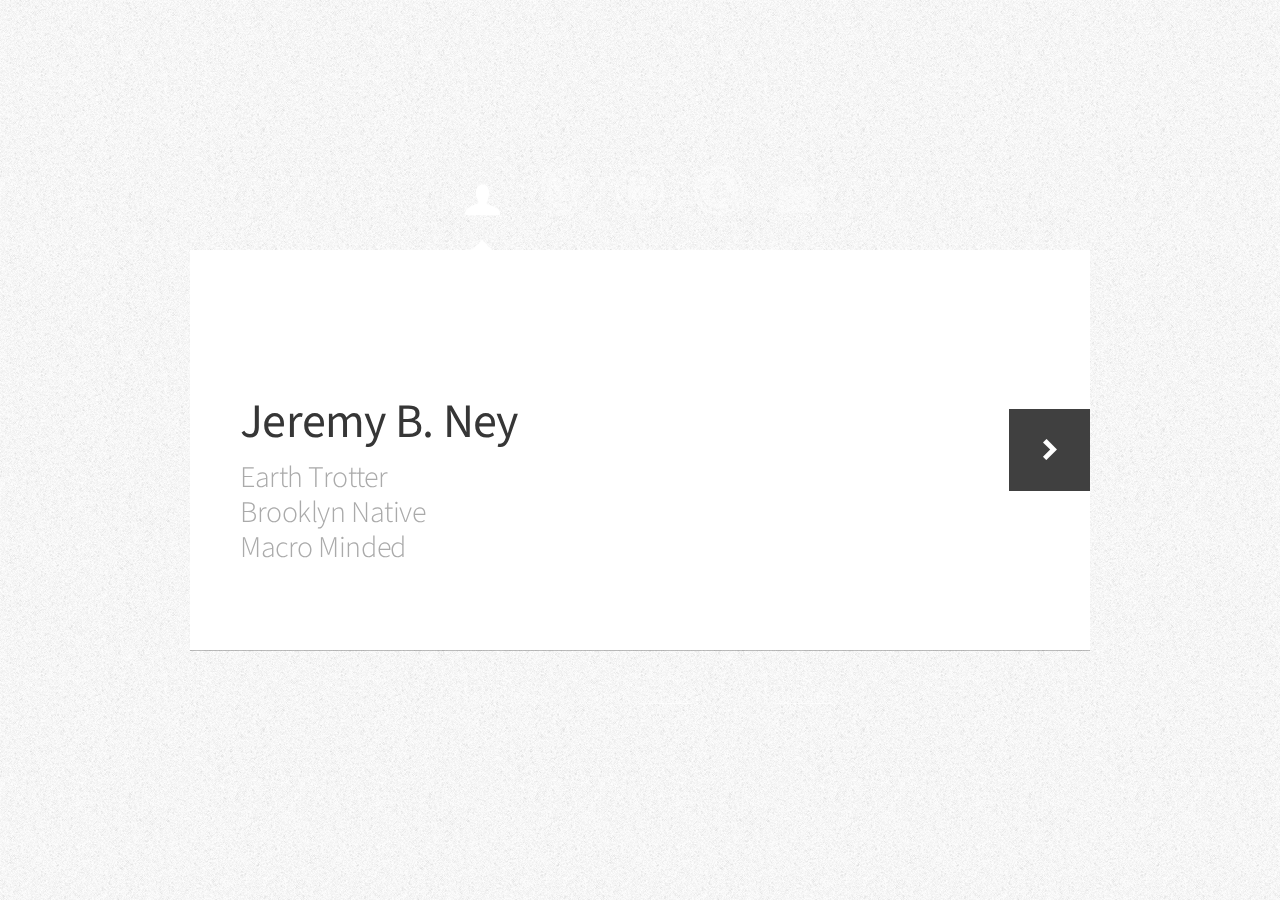
==== astral/index.html @ a0a9932d "Everything" ====
<!DOCTYPE HTML>
<html>
<head>
<title>JeremyNey</title>
<meta charset="utf-8">
<link href="http://fonts.googleapis.com/css?family=Source+Sans+Pro:200,300,400,600" rel="stylesheet">
<script src="js/jquery-1.9.1.min.js"></script>
<script src="css/5grid/init.js?use=mobile,desktop"></script>
<script src="js/jquery.formerize-1.1.js"></script>
<script src="js/init.js"></script>
<noscript>
<link rel="stylesheet" href="css/5grid/core.css">
<link rel="stylesheet" href="css/5grid/core-desktop.css">
<link rel="stylesheet" href="css/5grid/core-1200px.css">
<link rel="stylesheet" href="css/5grid/core-noscript.css">
<link rel="stylesheet" href="css/style.css">
<link rel="stylesheet" href="css/style-desktop.css">
<link rel="stylesheet" href="css/noscript.css">
<link rel="stylesheet" href="css/skel-noscript.css">
<link rel="stylesheet" href="css/style.css">
<link rel="stylesheet" href="css/style-wide.css">
</noscript>
<!--[if lte IE 8]>
<link rel="stylesheet" href="css/ie8.css">
<![endif]-->
</head>
<body class="homepage">
<div id="wrapper">
  <nav id="nav"> 
    <a href="#me" class="icon icon-user active"><span>Me</span></a> 
    <a href="#work" class="image avatar48"><img src="images/Bulb.jpg"><span>Work</span></a>
    <a href="#video" class="image avatar48"><img src="images/Camera.jpg"><span>Video</span></a> 
    <a href="http://www.bitgiver.xyz/" class="image avatar48"><img src="images/avatar.jpg" ><span>BitGiver</span> </a> 
    <a href="#email" class="icon icon-mail"><span>Contact</span></a> 

</nav>
  <div id="main">
    <article id="me" class="panel">
      <header>
        <h1>Jeremy B. Ney</h1>
        <span class="byline">Earth Trotter <Br>Brooklyn Native<br>Macro Minded</span> </header>
      <a href="#work" class="jumplink pic"> <span class="jumplink arrow icon icon-right"><span>See my work</span></span> <img src="images/me.jpg" alt=""> </a> 
    </article>
    <article id="work" class="panel">
      <header>
        <h2>Work</h2>
      </header>
      <p> I was born in Park Slope and have tried to travel the world to find adventure. I record my life as often as I can, and sometimes that takes the form of poetry. </p>
      <section class="5grid is-gallery">
        <div class="row">
          <div class="4u"> <a href="Assets/Not Even a Color.pdf" class="image image-full"><img src="images/1.jpg" alt=""></a> </div>
          <div class="4u"> <a href="Assets/Strangers.pdf" class="image image-full"><img src="images/2.jpg" alt=""></a> </div>
          <div class="4u"> <a href="Assets/Jack DeVille.pdf" class="image image-full"><img src="images/3.jpg" alt=""></a> </div>
        </div>
        <div class="row">
          <div class="4u"> <a href="Assets/Fish Current.pdf" class="image image-full"><img src="images/4.jpg" alt=""></a> </div>
          <div class="4u"> <a href="Assets/Montauk Lighthouse" class="image image-full"><img src="images/5.jpg" alt=""></a> </div>
          <div class="4u"> <a href="Assets/Petrified Forest" class="image image-full"><img src="images/6.jpg" alt=""></a> </div>
        </div>
        <div class="row">
          <div class="4u"> <a href="http://www.bitgiver.xyz/" class="image image-full"><img src="images/7.jpg" alt=""></a> </div>
          <div class="4u"> <a href="http://www.bitgiver.xyz/" class="image image-full"><img src="images/8.jpg" alt=""></a> </div>
          <div class="4u"> <a href="http://www.bitgiver.xyz/" class="image image-full"><img src="images/9.jpg" alt=""></a> </div>
        </div>
        
      </section>
    </article>
    <article id="email" class="panel">
      <header>
        <h2>Email Me</h2>
      </header>
      <form action="#" method="post">
        <div class="5grid">
          <div class="row">
            <div class="6u">
              <input type="text" class="text" name="name" placeholder="Name">
            </div>
            <div class="6u">
              <input type="text" class="text" name="email" placeholder="Email">
            </div>
          </div>
          <div class="row">
            <div class="12u">
              <input type="text" class="text" name="subject" placeholder="Subject">
            </div>
          </div>
          <div class="row">
            <div class="12u">
              <textarea name="message" placeholder="Message"></textarea>
            </div>
          </div>
          <div class="row">
            <div class="12u">
              <input type="submit" class="button" value="Send Message">
            </div>
          </div>
        </div>
      </form>
    </article>
    <article id="video" class="panel">
      <header>
        <h2>Video</h2>
      </header>
      <p> Pictures are worth a thousand words. And videos are just moving pictures. All content shot with GoPro Hero3+  </p>
      <section class="5grid is-gallery">
        <div class="row-middle">
          <div class="container-small"> <iframe width="560" height="315" src="https://www.youtube.com/embed/yXse7ncHv58" frameborder="0" allowfullscreen></iframe></div>
          <div class="container-small"> <iframe width="560" height="315" src="https://www.youtube.com/embed/p30pK4KWbIU" frameborder="0" allowfullscreen></iframe></div>
          <div class="container-small"> <iframe width="560" height="315" src="https://www.youtube.com/embed/Jm1zObsOVWQ" frameborder="0" allowfullscreen></iframe></div>
          <div class="container-small"> <iframe width="560" height="315" src="https://www.youtube.com/embed/DOnyf68H-4Q" frameborder="0" allowfullscreen></iframe></div>
          <div class="container-small"> <iframe width="560" height="315" src="https://www.youtube.com/embed/L6DTUfgl3i0" frameborder="0" allowfullscreen></iframe></div>
          <div class="container-small"> <iframe width="560" height="315" src="https://www.youtube.com/embed/erAhywWAyOg" frameborder="0" allowfullscreen></iframe></div>
          <div class="container-small"> <iframe width="560" height="315" src="https://www.youtube.com/embed/X7T05jkLgJs" frameborder="0" allowfullscreen></iframe></div>
          <div class="container-small"> <iframe width="560" height="315" src="https://www.youtube.com/embed/KkYXE_Zk_XE" frameborder="0" allowfullscreen></iframe></div>
        </div>
        
      </section>
    </article>



  </div>




  <div id="footer">
    <ul class="links">
      <li>&copy; Jeremy B. Ney</li>
      <li>LinkedIn : <a href="https://www.linkedin.com/in/jeremy-ney-0b46762b">Connect</a></li>
      <li>BitGiver : <a href="http://www.bitgiver.xyz/">Give a Bit</a></li>
    </ul>
  </div>
</div>
</body>
</html>
---- astral/css/5grid/core.css ----
/*****************************************************************/
/* 5grid 0.4.2 by n33.co | MIT+GPLv2 license licensed            */
/* core.css: Core stylesheet                                     */
/*****************************************************************/

/**************************************************/
/* Resets (by meyerweb.com/eric/tools/css/reset/) */
/**************************************************/

	html, body, div, span, applet, object, iframe, h1, h2, h3, h4, h5, h6, p, blockquote, pre, a, abbr, acronym, address, big, cite, code, del, dfn, em, img, ins, kbd, q, s, samp, small, strike, strong, sub, sup, tt, var, b, u, i, center, dl, dt, dd, ol, ul, li, fieldset, form, label, legend, table, caption, tbody, tfoot, thead, tr, th, td, article, aside, canvas, details, embed, figure, figcaption, footer, header, hgroup, menu, nav, output, ruby, section, summary, time, mark, audio, video {
		margin: 0;
		padding: 0;
		border: 0;
		font-size: 100%;
		font: inherit;
		vertical-align: baseline;
	}

	article, aside, details, figcaption, figure, footer, header, hgroup, menu, nav, section {
		display: block;
	}

	body {
		line-height: 1;
	}

	ol, ul {
		list-style: none;
	}

	blockquote, q {
		quotes: none;
	}

	blockquote:before, blockquote:after, q:before, q:after {
		content: '';
		content: none;
	}

	table {
		border-collapse: collapse;
		border-spacing: 0;
	}

/*********************/
/* Grid              */
/*********************/

	.\35 grid .\31 2u { width: 100%; } .\35 grid .\31 1u { width: 91.5%; } .\35 grid .\31 0u { width: 83%; } .\35 grid .\39 u { width: 74.5%; } .\35 grid .\38 u { width: 66%; } .\35 grid .\37 u { width: 57.5%; } .\35 grid .\36 u { width: 49%; } .\35 grid .\35 u { width: 40.5%; } .\35 grid .\34 u { width: 32%; } .\35 grid .\33 u { width: 23.5%; } .\35 grid .\32 u { width: 15%; } .\35 grid .\31 u { width: 6.5%; }
	
	.\35 grid .\31 u, .\35 grid .\32 u, .\35 grid .\33 u, .\35 grid .\34 u, .\35 grid .\35 u, .\35 grid .\36 u, .\35 grid .\37 u, .\35 grid .\38 u, .\35 grid .\39 u, .\35 grid .\31 0u, .\35 grid .\31 1u, .\35 grid .\31 2u {
		margin: 1% 0 1% 2%;
		float: left;
	}

	.\35 grid:after {
		content: '';
		display: block;
		clear: both;
		height: 0;
	}

	.\35 grid-flush .\31 2u { width: 100% !important; } .\35 grid-flush .\31 1u { width: 91.6666666667% !important; } .\35 grid-flush .\31 0u { width: 83.3333333333% !important; } .\35 grid-flush .\39 u { width: 75% !important; } .\35 grid-flush .\38 u { width: 66.6666666667% !important; } .\35 grid-flush .\37 u { width: 58.3333333333% !important; } .\35 grid-flush .\36 u { width: 50% !important; } .\35 grid-flush .\35 u { width: 41.6666666667% !important; } .\35 grid-flush .\34 u { width: 33.3333333333% !important; } .\35 grid-flush .\33 u { width: 25% !important; } .\35 grid-flush .\32 u { width: 16.6666666667% !important; } .\35 grid-flush .\31 u { width: 8.3333333333% !important; }

	.\35 grid-flush .\31 u, .\35 grid-flush .\32 u, .\35 grid-flush .\33 u, .\35 grid-flush .\34 u, .\35 grid-flush .\35 u, .\35 grid-flush .\36 u, .\35 grid-flush .\37 u, .\35 grid-flush .\38 u, .\35 grid-flush .\39 u, .\35 grid-flush .\31 0u, .\35 grid-flush .\31 1u, .\35 grid-flush .\31 2u {
		margin: 0 !important;
	}

	.do-5grid .do-12u { width: 100%; } .do-5grid .do-11u { width: 91.5%; } .do-5grid .do-10u { width: 83%; } .do-5grid .do-9u { width: 74.5%; } .do-5grid .do-8u { width: 66%; } .do-5grid .do-7u { width: 57.5%; } .do-5grid .do-6u { width: 49%; } .do-5grid .do-5u { width: 40.5%; } .do-5grid .do-4u { width: 32%; } .do-5grid .do-3u { width: 23.5%; } .do-5grid .do-2u { width: 15%; } .do-5grid .do-1u { width: 6.5%; }
	
	.do-5grid .do-1u, .do-5grid .do-2u, .do-5grid .do-3u, .do-5grid .do-4u, .do-5grid .do-5u, .do-5grid .do-6u, .do-5grid .do-7u, .do-5grid .do-8u, .do-5grid .do-9u, .do-5grid .do-10u, .do-5grid .do-11u, .do-5grid .do-12u {
		margin: 1% 0 1% 2%;
		float: left;
	}

	.do-5grid:after {
		content: '';
		display: block;
		clear: both;
		height: 0;
	}

	.do-5grid-flush .do-12u { width: 100%; } .do-5grid-flush .do-11u { width: 91.6666666667%; } .do-5grid-flush .do-10u { width: 83.3333333333%; } .do-5grid-flush .do-9u { width: 75%; } .do-5grid-flush .do-8u { width: 66.6666666667%; } .do-5grid-flush .do-7u { width: 58.3333333333%; } .do-5grid-flush .do-6u { width: 50%; } .do-5grid-flush .do-5u { width: 41.6666666667%; } .do-5grid-flush .do-4u { width: 33.3333333333%; } .do-5grid-flush .do-3u { width: 25%; } .do-5grid-flush .do-2u { width: 16.6666666667%; } .do-5grid-flush .do-1u { width: 8.3333333333%; }

	.do-5grid-flush .do-1u, .do-5grid-flush .do-2u, .do-5grid-flush .do-3u, .do-5grid-flush .do-4u, .do-5grid-flush .do-5u, .do-5grid-flush .do-6u, .do-5grid-flush .do-7u, .do-5grid-flush .do-8u, .do-5grid-flush .do-9u, .do-5grid-flush .do-10u, .do-5grid-flush .do-11u, .do-5grid-flush .do-12u {
		margin: 0 !important;
	}

/*********************/
/* Mobile            */
/*********************/

	#mobileUI-site-titlebar {
		text-align: center;
	}
	
	#mobileUI-site-nav-opener {
		top: 0;
		left: 0;
	}
	
	#mobileUI-site-nav {
	}

		#mobileUI-site-nav-inner {
		}
	
		.mobileUI-site-nav-link {
			display: block;
		}
	
		.mobileUI-site-nav-link .indent-1 { display: inline-block; width: 1em; }
		.mobileUI-site-nav-link .indent-2 { display: inline-block; width: 2em; }
		.mobileUI-site-nav-link .indent-3 { display: inline-block; width: 3em; }
		.mobileUI-site-nav-link .indent-4 { display: inline-block; width: 4em; }
		.mobileUI-site-nav-link .indent-5 { display: inline-block; width: 5em; }
		.mobileUI-site-nav-link .indent-6 { display: inline-block; width: 6em; }
		.mobileUI-site-nav-link .indent-7 { display: inline-block; width: 7em; }
		.mobileUI-site-nav-link .indent-8 { display: inline-block; width: 8em; }
		.mobileUI-site-nav-link .indent-9 { display: inline-block; width: 9em; }
		.mobileUI-site-nav-link .indent-10 { display: inline-block; width: 10em; }
---- astral/css/5grid/core-desktop.css ----
/*****************************************************************/
/* 5grid 0.4.2 by n33.co | MIT+GPLv2 license licensed            */
/* core-desktop.css: Core (desktop) stylesheet                   */
/*****************************************************************/

.\35 grid .row:after { content: ''; display: block; clear: both; height: 0; } 
.\35 grid .row > :first-child { margin-left: 0; } 
.\35 grid .row:first-child > * { margin-top: 0; } 
.\35 grid .row:last-child > * { margin-bottom: 0; }
.\35 grid .offset-1u:first-child { margin-left: 8.5% !important; } 
.\35 grid .offset-2u:first-child { margin-left: 17% !important; } 
.\35 grid .offset-3u:first-child { margin-left: 25.5% !important; } 
.\35 grid .offset-4u:first-child { margin-left: 34% !important; } 
.\35 grid .offset-5u:first-child { margin-left: 42.5% !important; } 
.\35 grid .offset-6u:first-child { margin-left: 51% !important; } 
.\35 grid .offset-7u:first-child { margin-left: 59.5% !important; } 
.\35 grid .offset-8u:first-child { margin-left: 68% !important; } 
.\35 grid .offset-9u:first-child { margin-left: 76.5% !important; } 
.\35 grid .offset-10u:first-child { margin-left: 85% !important; } 
.\35 grid .offset-11u:first-child { margin-left: 93.5% !important; } 
.\35 grid .offset-1u { margin-left: 10.5% !important; } 
.\35 grid .offset-2u { margin-left: 19% !important; } 
.\35 grid .offset-3u { margin-left: 27.5% !important; } 
.\35 grid .offset-4u { margin-left: 36% !important; } 
.\35 grid .offset-5u { margin-left: 44.5% !important; } 
.\35 grid .offset-6u { margin-left: 53% !important; } 
.\35 grid .offset-7u { margin-left: 61.5% !important; } 
.\35 grid .offset-8u { margin-left: 70% !important; } 
.\35 grid .offset-9u { margin-left: 78.5% !important; } 
.\35 grid .offset-10u { margin-left: 87% !important; } 
.\35 grid .offset-11u { margin-left: 95.5% !important; }
---- astral/css/5grid/core-1200px.css ----
/*****************************************************************/
/* 5grid 0.4.2 by n33.co | MIT+GPLv2 license licensed            */
/* core-1200px.css: 1200px                                       */
/*****************************************************************/

/*********************/
/* 1200px            */
/*********************/

	.\35 grid-layout {
		width: 1200px;
		margin: 0 auto;
	}
---- astral/css/5grid/core-noscript.css ----
/*****************************************************************/
/* 5grid 0.4.2 by n33.co | MIT+GPLv2 license licensed            */
/* noscript-1000px.css: Kludgey noscript stylesheet              */
/*****************************************************************/

/*********************/
/* Base Grid         */
/*********************/

	.\35 grid-layout .\31 2u { width: 100%; } 
	.\35 grid-layout .\31 1u { width: 91.5%; } 
	.\35 grid-layout .\31 0u { width: 83%; } 
	.\35 grid-layout .\39 u { width: 74.5%; } 
	.\35 grid-layout .\38 u { width: 66%; }
	.\35 grid-layout .\37 u { width: 57.5%; } 
	.\35 grid-layout .\36 u { width: 49%; } 
	.\35 grid-layout .\35 u { width: 40.5%; } 
	.\35 grid-layout .\34 u { width: 32%; } 
	.\35 grid-layout .\33 u { width: 23.5%; } 
	.\35 grid-layout .\32 u { width: 15%; } 
	.\35 grid-layout .\31 u { width: 6.5%; }

	.\35 grid-layout .\31 u, .\35 grid-layout .\32 u, .\35 grid-layout .\33 u, .\35 grid-layout .\34 u, .\35 grid-layout .\35 u, .\35 grid-layout .\36 u, .\35 grid-layout .\37 u, .\35 grid-layout .\38 u, .\35 grid-layout .\39 u, .\35 grid-layout .\31 0u, .\35 grid-layout .\31 1u, .\35 grid-layout .\31 2u {
		margin: 1% 0 1% 2%;
		float: left;
	}

	.\35 grid-layout:after {
		content: '';
		display: block;
		clear: both;
		height: 0;
	}

/*********************/
/* Desktop           */
/*********************/

	.\35 grid-layout .row:after { content: ''; display: block; clear: both; height: 0; } 
	.\35 grid-layout .row > :first-child { margin-left: 0; } 
	.\35 grid-layout .row:first-child > * { margin-top: 0; } 
	.\35 grid-layout .row:last-child > * { margin-bottom: 0; }
	.\35 grid-layout .offset-1u:first-child { margin-left: 8.5% !important; } 
	.\35 grid-layout .offset-2u:first-child { margin-left: 17% !important; } 
	.\35 grid-layout .offset-3u:first-child { margin-left: 25.5% !important; } 
	.\35 grid-layout .offset-4u:first-child { margin-left: 34% !important; } 
	.\35 grid-layout .offset-5u:first-child { margin-left: 42.5% !important; } 
	.\35 grid-layout .offset-6u:first-child { margin-left: 51% !important; } 
	.\35 grid-layout .offset-7u:first-child { margin-left: 59.5% !important; } 
	.\35 grid-layout .offset-8u:first-child { margin-left: 68% !important; } 
	.\35 grid-layout .offset-9u:first-child { margin-left: 76.5% !important; } 
	.\35 grid-layout .offset-10u:first-child { margin-left: 85% !important; } 
	.\35 grid-layout .offset-11u:first-child { margin-left: 93.5% !important; } 
	.\35 grid-layout .offset-1u { margin-left: 10.5% !important; } 
	.\35 grid-layout .offset-2u { margin-left: 19% !important; } 
	.\35 grid-layout .offset-3u { margin-left: 27.5% !important; } 
	.\35 grid-layout .offset-4u { margin-left: 36% !important; } 
	.\35 grid-layout .offset-5u { margin-left: 44.5% !important; } 
	.\35 grid-layout .offset-6u { margin-left: 53% !important; } 
	.\35 grid-layout .offset-7u { margin-left: 61.5% !important; } 
	.\35 grid-layout .offset-8u { margin-left: 70% !important; } 
	.\35 grid-layout .offset-9u { margin-left: 78.5% !important; } 
	.\35 grid-layout .offset-10u { margin-left: 87% !important; } 
	.\35 grid-layout .offset-11u { margin-left: 95.5% !important; }
---- astral/css/style.css ----
/*
	Astral 1.0 by HTML5 Up!
	html5up.net | @n33co
	Free for personal and commercial use under the CCA 3.0 license (html5up.net/license)
*/

@charset 'UTF-8';

@font-face
{
    font-family: 'LigatureSymbols';
    src: url('fonts/LigatureSymbols-2.11.eot');
    src: url('fonts/LigatureSymbols-2.11.eot?#iefix') format('embedded-opentype'),
         url('fonts/LigatureSymbols-2.11.woff') format('woff'),
         url('fonts/LigatureSymbols-2.11.ttf') format('truetype'),
         url('fonts/LigatureSymbols-2.11.svg#LigatureSymbols') format('svg');
    font-weight: normal;
    font-style: normal;
}

/*********************************************************************************/
/* Basic                                                                         */
/*********************************************************************************/

	*
	{
		-moz-box-sizing: border-box;
		-webkit-box-sizing: border-box;
		-o-box-sizing: border-box;
		-ms-box-sizing: border-box;
		box-sizing: border-box;
	}

	body
	{
		/*
			Fallback for browsers that don't support pseudo elements.
		*/

		background: url('images/bg.jpg');
	}

		body:before
		{
			content: '';
			position: fixed;
			left: 0;
			top: 0;
			width: 100%;
			height: 100%;
			z-index: -1;

			/*
				Default background is a weird gradient so I've set it to stretch to
				100% in both directions. If you replace it with a photo or something,
				set background-size to "cover".
			*/

			background: url('images/bg.jpg');
			background-size: 100% 100%;
		}

		/*
			The pseudo element below applies a noise pattern to the background image. It's
			meant to help mask blurriness, but you can remove it if you don't like it.
		*/

		body:after
		{
			content: '';
			position: fixed;
			left: 0;
			top: 0;
			width: 100%;
			height: 100%;
			background: url('images/overlay.png');
			z-index: -1;
		}
	
	body, input, textarea
	{
		font-family: 'Source Sans Pro', sans-serif;
		font-weight: 300;
		color: #777;
	}
	
	strong, b
	{
		font-weight: 400;
		color: #363636;
	}

	h1, h2, h3, h4,h5, h6
	{
		font-weight: 400;
		color: #363636;
	}
	
	blockquote
	{
		border-left: solid 0.5em #ddd;
		padding: 1em 0 1em 2em;
		font-style: italic;
	}
	
	em, i
	{
		font-style: italic;
	}
	
	hr
	{
		border: 0;
		border-top: solid 1px #ddd;
		padding: 1.5em 0 0 0;
		margin: 1.75em 0 0 0;
	}
	
	sub
	{
		position: relative;
		top: 0.5em;
		font-size: 0.8em;
	}
	
	sup
	{
		position: relative;
		top: -0.5em;
		font-size: 0.8em;
	}
	
	table
	{
		width: 100%;
	}
	
	table.style1
	{
		width: 100%;
	}
	
		table.style1 tbody tr:nth-child(2n+2)
		{
			background: #f4f4f4;
		}
		
		table.style1 td
		{
			padding: 0.5em 1em 0.5em 1em;
		}
		
		table.style1 th
		{
			text-align: left;
			font-weight: 400;
			padding: 0.5em 1em 0.5em 1em;
		}
	
		table.style1 thead
		{
			background: #222222;
			color: #fff;
		}
		
		table.style1 tfoot
		{
			background: #eee;
		}
		
		table.style1 tbody
		{
		}

	form
	{
	}
	
		form input.text,
		form select,
		form textarea
		{
			border: 0;
			background: #f0f0f0;
			padding: 0.65em;
			width: 100%;
		}

		form input.button,
		form input.text,
		form select,
		form textarea
		{
			-webkit-appearance: none;
		}
		
		form textarea
		{
			height: 15em;
		}
		
		form input:focus,
		form select:focus,
		form textarea:focus
		{
			background: #f5f5f5;
		}

		form ::-webkit-input-placeholder
		{
			color: #999;
		}

		form :-moz-placeholder
		{
			color: #999;
		}

		form ::-moz-placeholder
		{
			color: #999;
		}

		form :-ms-input-placeholder
		{
			color: #999;
		}		

	br.clear
	{
		clear: both;
	}
	
	p, ul, ol, dl, table, blockquote, form
	{
		margin-bottom: 2em;
	}
	
	section,
	article
	{
		margin-bottom: 3em;
	}
	
	section > :last-child,
	article > :last-child
	{
		margin-bottom: 0;
	}

	section:last-child,
	article:last-child
	{
		margin-bottom: 0;
	}

	.image
	{
		display: inline-block;
	}
	
		.image img
		{
			display: block;
			width: 100%;
		}

	.image-full
	{
		display: block;
		width: 100%;
		margin: 0 0 2em 0;
	}
	
	.image-left
	{
		float: left;
		margin: 0 2em 2em 0;
	}
	
	.image-centered
	{
		display: block;
		margin: 0 0 2em 0;
	}

		.image-centered img
		{
			margin: 0 auto;
			width: auto;
		}
		
	.button
	{
		display: inline-block;
		background-color: #222222;
		color: #fff;
		border: 0;
		cursor: pointer;
		outline: 0;
		-moz-transition: background-color .25s ease-in-out;
		-webkit-transition: background-color .25s ease-in-out;
		-o-transition: background-color .25s ease-in-out;
		-ms-transition: background-color .25s ease-in-out;
		transition: background-color .25s ease-in-out;
	}

		.button:hover
		{
			background-color: #333333;
		}
		
		.button:active
		{
			background-color: #444444;
		}
	
		.button-alt
		{
			background-color: #777777;
		}

			.button-alt:hover
			{
				background-color: #888888;
			}
			
			.button-alt:active
			{
				background-color: #999999;
			}
	
		.button-small
		{
		}
		
		.button-big
		{
		}
		
		.button-huge
		{
		}

	ul.style1
	{
		list-style: disc;
		padding-left: 1em;
	}
	
		ul.style1 li
		{
			padding-left: 0.5em;
		}
	
	ul.links
	{
	}
	
		ul.links li
		{
			display: inline-block;
		}

			ul.links li:before
			{
				display: inline;
				content: '\2022';
				opacity: 0.5;
			}
		
			ul.links li:first-child:before
			{
				display: none;
			}
		
	ol.style1
	{
		list-style: decimal;
		padding-left: 1.25em;
	}

		ol.style1 li
		{
			padding-left: 0.25em;
		}

	.byline
	{
		display: block;
		color: #aaa;
	}
	
	.icon
	{
		text-decoration: none;
	}

		.icon:before
		{
			text-decoration: none;
			padding-right: 0.25em;
			font-family: 'LigatureSymbols';
			-webkit-text-rendering: optimizeLegibility;
			-moz-text-rendering: optimizeLegibility;
			-ms-text-rendering: optimizeLegibility;
			-o-text-rendering: optimizeLegibility;
			text-rendering: optimizeLegibility;
			-webkit-font-smoothing: antialiased;
			-moz-font-smoothing: antialiased;
			-ms-font-smoothing: antialiased;
			-o-font-smoothing: antialiased;
			font-smoothing: antialiased;
			-webkit-font-feature-settings: "liga" 1, "dlig" 1;
			-moz-font-feature-settings: "liga=1, dlig=1";
			-ms-font-feature-settings: "liga" 1, "dlig" 1;
			-o-font-feature-settings: "liga" 1, "dlig" 1;
			font-feature-settings: "liga" 1, "dlig" 1;
		}

/*********************************************************************************/
/* Icons                                                                         */
/*********************************************************************************/

	/*
		These are powered by the kickass Ligature Symbols font by
		Kazuyuki Motoyama (@kudakurage). I've already added styles for
		a pretty good set of icons, but the font actually has WAYYYY
		more (including icons for many other accounts and services).
		To add them to Astral, go here to look up the unicode for
		the icon you want to use:
		
		http://kudakurage.com/ligature_symbols/
	
		Then simply add the CSS for it in this format:
		
		.icon-(name):before		{ content: '(unicode)'; }
	*/
	
	.icon-album:before			{ content: '\E002'; }
	.icon-book:before			{ content: '\E020'; }
	.icon-comment:before		{ content: '\E034'; }
	.icon-file:before			{ content: '\E048'; }
	.icon-folder:before			{ content: '\E04c'; }
	.icon-info:before			{ content: '\E075'; }
	.icon-mail:before			{ content: '\E08a'; }
	.icon-notify:before			{ content: '\E097'; }
	.icon-right:before			{ content: '\E112'; }
	.icon-share:before			{ content: '\E118'; }
	.icon-tilemenu:before		{ content: '\E12a'; }
	.icon-user:before			{ content: '\E137'; }
	
	.icon-dribbble:before		{ content: '\E03f'; }
	.icon-facebook:before		{ content: '\E047'; }
	.icon-google:before			{ content: '\E05a'; }
	.icon-linkedin:before		{ content: '\E083'; }
	.icon-tumblr:before			{ content: '\E03f'; }
	.icon-twitter:before		{ content: '\E12f'; }
		
/*********************************************************************************/
/* Nav                                                                           */
/*********************************************************************************/
	
	#nav
	{
	}
	
		#nav a
		{
			position: relative;
			display: inline-block;
			color: #fff;
			width: 1em;
			height: 1em;
			line-height: 0.9em;
		}

			#nav a.icon:before
			{
				padding-right: 0;
			}
		
/*********************************************************************************/
/* Panels                                                                        */
/*********************************************************************************/

	#main
	{
		position: relative;
		overflow: hidden;
	}

	.panel
	{
		position: relative;
	}

	/* Me */
	
		#me
		{
		}
		
			#me .pic
			{
				position: relative;
				display: block;
			}

				/*
					The pseudo element below applies a noise pattern to the "me" image. It's
					meant to help mask blurriness, but you can remove it if you don't like it.
				*/
			
				#me .pic:before
				{
					content: '';
					position: absolute;
					top: 0;
					left: 0;
					background: url('images/overlay.png');
					width: 100%;
					height: 100%;
					z-index: 1;
				}

/*********************************************************************************/
/* Footer                                                                        */
/*********************************************************************************/

	#footer
	{
		color: #ccc;
		color: rgba(255,255,255,0.45);
	}
	
		#footer a
		{
			color: #ddd;
			color: rgba(255,255,255,0.65);
			-moz-transition: color .25s ease-in-out;
			-webkit-transition: color .25s ease-in-out;
			-o-transition: color .25s ease-in-out;
			-ms-transition: color .25s ease-in-out;
			transition: color .25s ease-in-out;
		}
		
		#footer a:hover
		{
			color: rgba(255,255,255,1.0);
		}
---- astral/css/style-desktop.css ----
/*
	Astral 1.0 by HTML5 Up!
	html5up.net | @n33co
	Free for personal and commercial use under the CCA 3.0 license (html5up.net/license)
*/

/*********************************************************************************/
/* Basic                                                                         */
/*********************************************************************************/

	html
	{
		width: 100%;
		height: 100%;
	}

	body
	{
		width: 100%;
		min-height: 100%;
		overflow-y: scroll;
		min-width: 1000px;
	}

	body, input, textarea
	{
		font-size: 14pt;
		line-height: 1.75em;
	}
	
	h1
	{
		font-size: 2.4em;
		letter-spacing: -0.015em;
	}

	h2
	{
		font-size: 1.8em;
		letter-spacing: -0.015em;
	}
	
	h3, h4, h5, h6
	{
		font-size: 1.25em;
		letter-spacing: -0.015em;
	}
	
	header
	{
		margin: 0 0 1.5em 0;
	}

	ul.links
	{
	}
	
		ul.links li
		{
		}

			ul.links li:before
			{
				padding: 0 0.75em 0 0.75em;
			}

	.button
	{
		padding: 0.7em 1.5em 0.7em 1.5em;
	}

		.button-small
		{
			font-size: 0.75em;
		}
		
		.button-big
		{
			font-size: 1.25em;
			padding: 0.5em 1.25em 0.5em 1.25em;
		}
		
		.button-huge
		{
			font-size: 1.5em;
			padding: 0.5em 1.25em 0.5em 1.25em;
		}

	.byline
	{
		margin: 0.5em 0 0 0;
	}

	.is-gallery
	{
	}
	
		.is-gallery .image
		{
			margin: 0;
		}
		
/*********************************************************************************/
/* Wrapper                                                                       */
/*********************************************************************************/
			
	#wrapper
	{
		width: 45em;
		margin: 0 auto;
		opacity: 0.00001;
	}

		#wrapper.tall
		{
			padding-bottom: 6em;
		}
	
/*********************************************************************************/
/* Nav                                                                           */
/*********************************************************************************/
	
	#nav
	{
		text-align: center;
		height: 4.25em;
		cursor: default;
	}
	
		#nav a
		{
			font-size: 2.5em;
			margin: 0 0.25em 0 0.25em;
			opacity: 0.35;
			outline: 0;
		}

			#nav a:after
			{
				content: '';
				display: block;
				position: absolute;
				left: 50%;
				bottom: -0.75em;
				margin-left: -0.5em;
				border-bottom: solid 0em #fff;
				border-left: solid 0.5em transparent;
				border-right: solid 0.5em transparent;
				-moz-transition: border-bottom-width .25s ease-in-out;
				-webkit-transition: border-bottom-width .25s ease-in-out;
				-o-transition: border-bottom-width .25s ease-in-out;
				-ms-transition: border-bottom-width .25s ease-in-out;
				transition: border-bottom-width .25s ease-in-out;
			}
		
			#nav a span
			{
				display: block;
				position: absolute;
				background: #222222;
				color: #fff;
				top: -2.75em;
				font-size: 0.3em;
				height: 2.25em;
				line-height: 2.25em;
				left: 50%;
				opacity: 0;
				
				/* Labels not wide enough? Increase its width below and set margin-left to ((width / 2) * -1) */
				width: 5.5em;
				margin-left: -2.75em;
			}
			
				#nav a span:after
				{
					content: '';
					display: block;
					position: absolute;
					bottom: -0.4em;
					left: 50%;
					margin-left: -0.6em;
					border-top: solid 0.6em #222222;
					border-left: solid 0.6em transparent;
					border-right: solid 0.6em transparent;
				}

			#nav a:hover
			{
				opacity: 1.0;
			}

				#nav a:hover span
				{
					opacity: 1.0;
				}	
			
			#nav a.active
			{
				opacity: 1.0;
			}

				#nav a.active:after
				{
					border-bottom-width: 0.5em;
				}
			
/*********************************************************************************/
/* Panels                                                                        */
/*********************************************************************************/

	#main
	{
		width: 45em;
		background: #fff;
		box-shadow: 0px 1px 0px 0px rgba(0,0,0,0.25);
	}

	.panel
	{
		padding: 3.5em 2.5em 3.5em 2.5em;
		position: absolute;
		top: 0;
		left: 0;
		width: 45em;
	}
	
	/* Me */
	
		#me
		{
			padding: 0;
			height: 20em;
		}
		
			#me .pic
			{
				display: block;
				position: absolute;
				right: -1px;
				top: 0;
				height: 100%;
				text-decoration: none;
			}
			
				#me .pic img
				{
					position: relative;
					display: block;
					height: 100%;
				}
			
				#me .pic .arrow
				{
					display: block;
					position: absolute;
					right: 0;
					top: 50%;
					margin-top: -1.375em;
					width: 2.75em;
					height: 2.75em;
					background: #000;
					background: rgba(0,0,0,0.75);
					color: #fff;
					text-align: center;
					line-height: 2.75em;
					font-size: 1.5em;
					z-index: 1;
					-moz-transition: width .15s ease-in-out, padding-right .15s ease-in-out;
					-webkit-transition: width .15s ease-in-out, padding-right .15s ease-in-out;
					-o-transition: width .15s ease-in-out, padding-right .15s ease-in-out;
					-ms-transition: width .15s ease-in-out, padding-right .15s ease-in-out;
					transition: width .15s ease-in-out, padding-right .15s ease-in-out;
				}

					#me .pic .arrow:before
					{
						padding-right: 0;
					}
			
					#me .pic .arrow span
					{
						display: block;
						text-indent: -9999em;
					}
				
					#me .pic:hover .arrow
					{
						width: 3em;
						padding-right: 0.25em;
					}
			
			#me header
			{
				position: absolute;
				left: 0;
				top: 0;
				width: 100%;
				height: 100%;
				margin-left: 2.5em;
			}
			
			#me h1
			{
				position: absolute;
				left: 0;
				bottom: 52.5%;
				margin: 0;
			}
			
			#me .byline
			{
				position: absolute;
				left: 0;
				top: 52.5%;
				font-size: 1.5em;
				letter-spacing: -0.015em;
				margin-top: 0;
			}

/*********************************************************************************/
/* Footer                                                                        */
/*********************************************************************************/

	#footer
	{
		text-align: center;
		padding: 2em 0 0 0;
		font-size: 0.75em;
	}
---- astral/css/noscript.css ----
/*
	Astral 1.0 by HTML5 Up!
	html5up.net | @n33co
	Free for personal and commercial use under the CCA 3.0 license (html5up.net/license)
*/

/*********************************************************************************/
/* Wrapper                                                                       */
/*********************************************************************************/
			
	#wrapper
	{
		opacity: 1.0;
	}

/*********************************************************************************/
/* Nav                                                                           */
/*********************************************************************************/
	
	#nav
	{
		margin-top: 4em;
	}
	
		#nav a
		{
			opacity: 1.0;
		}

			#nav a:before,
			#nav a:after
			{
				display: none;
			}
		
			#nav a span
			{
				top: 0;
				opacity: 1.0;
			}
			
				#nav a span:after
				{
					display: none;
				}

/*********************************************************************************/
/* Panels                                                                        */
/*********************************************************************************/

	#main
	{
		background: none;
		box-shadow: none;
	}

	.panel
	{
		position: relative;
		background: #fff;
		box-shadow: 0px 1px 0px 0px rgba(0,0,0,0.25);
	}
---- astral/css/skel-noscript.css ----
/* skelJS v0.4-dev | (c) n33 | skeljs.org | MIT licensed */

/* Resets (http://meyerweb.com/eric/tools/css/reset/ | v2.0 | 20110126 | License: none (public domain)) */
	html,body,div,span,applet,object,iframe,h1,h2,h3,h4,h5,h6,p,blockquote,pre,a,abbr,acronym,address,big,cite,code,del,dfn,em,img,ins,kbd,q,s,samp,small,strike,strong,sub,sup,tt,var,b,u,i,center,dl,dt,dd,ol,ul,li,fieldset,form,label,legend,table,caption,tbody,tfoot,thead,tr,th,td,article,aside,canvas,details,embed,figure,figcaption,footer,header,hgroup,menu,nav,output,ruby,section,summary,time,mark,audio,video{margin:0;padding:0;border:0;font-size:100%;font:inherit;vertical-align:baseline;}article,aside,details,figcaption,figure,footer,header,hgroup,menu,nav,section{display:block;}body{line-height:1;}ol,ul{list-style:none;}blockquote,q{quotes:none;}blockquote:before,blockquote:after,q:before,q:after{content:'';content:none;}table{border-collapse:collapse;border-spacing:0;}body{-webkit-text-size-adjust:none}

/* Box Model */
	*, *:before, *:after {
		-moz-box-sizing: border-box;
		-webkit-box-sizing: border-box;
		-o-box-sizing: border-box;
		-ms-box-sizing: border-box;
		box-sizing: border-box;
	}

/* Container */

	.container {
		/* width: (containers) */
		width: 960px;
		margin: 0 auto;
	}

/* Grid */

	/* Cells */

		.\31 2u { width: 100% }
		.\31 1u { width: 91.6666666667% }
		.\31 0u { width: 83.3333333333% }
		.\39 u { width: 75% }
		.\38 u { width: 66.6666666667% }
		.\37 u { width: 58.3333333333% }
		.\36 u { width: 50% }
		.\35 u { width: 41.6666666667% }
		.\34 u { width: 33.3333333333% }
		.\33 u { width: 25% }
		.\32 u { width: 16.6666666667% }
		.\31 u { width: 8.3333333333% }
		.\-11u { margin-left: 91.6666666667% }
		.\-10u { margin-left: 83.3333333333% }
		.\-9u { margin-left: 75% }
		.\-8u { margin-left: 66.6666666667% }
		.\-7u { margin-left: 58.3333333333% }
		.\-6u { margin-left: 50% }
		.\-5u { margin-left: 41.6666666667% }
		.\-4u { margin-left: 33.3333333333% }
		.\-3u { margin-left: 25% }
		.\-2u { margin-left: 16.6666666667% }
		.\-1u { margin-left: 8.3333333333% }

		.row > * {
			/* padding: (gutters) 0 0 (gutters); */
			padding: 40px 0 0 40px;
			float: left;
			-moz-box-sizing: border-box;
			-webkit-box-sizing: border-box;
			-o-box-sizing: border-box;
			-ms-box-sizing: border-box;
			box-sizing: border-box;
		}

		.row + .row > * {
			/* padding-top: (gutters) */
			padding-top: 40px;
		}

		.row {
			/* margin-left: (gutters) */
			margin-left: -40px;
		}

	/* Rows */

		.row:after {
			content: '';
			display: block;
			clear: both;
			height: 0;
		}

		.row:first-child > * {
			padding-top: 0;
		}

		.row > * {
			padding-top: 0;
		}

	/* Modifiers */

		/* No Collapse */

			.no-collapse { }

		/* Flush */

			.row.flush {
				margin-left: 0;
			}

			.row.flush > * {
				padding: 0 !important;
			}

		/* Quarter */

			.row.quarter > * {
				/* padding: (gutters / 4) 0 0 (gutters / 4) */
				padding: 10px 0 0 10px;
			}

			.row.quarter + .row.quarter > * {
				/* padding-top: (gutters / 4) */
				padding-top: 10px;
			}

			.row.quarter {
				/* margin-left: -(gutters / 4) */
				margin-left: -10px;
			}

		/* Half */

			.row.half > * {
				/* padding: (gutters / 2) 0 0 (gutters / 2) */
				padding: 20px 0 0 20px;
			}

			.row.half + .row.half > * {
				/* padding-top: (gutters / 2) */
				padding-top: 20px;
			}

			.row.half {
				/* margin-left: -(gutters / 2) */
				margin-left: -20px;
			}

		/* One and (a) Half */

			.row.oneandhalf > * {
				/* padding: (gutters * 1.5) 0 0 (gutters * 1.5) */
				padding: 60px 0 0 60px;
			}

			.row.oneandhalf + .row.oneandhalf > * {
				/* padding-top: (gutters * 1.5) */
				padding-top: 60px;
			}

			.row.oneandhalf {
				/* margin-left: -(gutters * 1.5) */
				margin-left: -60px;
			}

		/* Double */

			.row.double > * {
				/* padding: (gutters * 2) 0 0 (gutters * 2) */
				padding: 80px 0 0 80px;
			}

			.row.double + .row.double > * {
				/* padding-top: (gutters * 2) */
				padding-top: 80px;
			}

			.row.double {
				/* margin-left: -(gutters * 2) */
				margin-left: -80px;
			}
---- astral/css/style.css ----
/*
	Astral 1.0 by HTML5 Up!
	html5up.net | @n33co
	Free for personal and commercial use under the CCA 3.0 license (html5up.net/license)
*/

@charset 'UTF-8';

@font-face
{
    font-family: 'LigatureSymbols';
    src: url('fonts/LigatureSymbols-2.11.eot');
    src: url('fonts/LigatureSymbols-2.11.eot?#iefix') format('embedded-opentype'),
         url('fonts/LigatureSymbols-2.11.woff') format('woff'),
         url('fonts/LigatureSymbols-2.11.ttf') format('truetype'),
         url('fonts/LigatureSymbols-2.11.svg#LigatureSymbols') format('svg');
    font-weight: normal;
    font-style: normal;
}

/*********************************************************************************/
/* Basic                                                                         */
/*********************************************************************************/

	*
	{
		-moz-box-sizing: border-box;
		-webkit-box-sizing: border-box;
		-o-box-sizing: border-box;
		-ms-box-sizing: border-box;
		box-sizing: border-box;
	}

	body
	{
		/*
			Fallback for browsers that don't support pseudo elements.
		*/

		background: url('images/bg.jpg');
	}

		body:before
		{
			content: '';
			position: fixed;
			left: 0;
			top: 0;
			width: 100%;
			height: 100%;
			z-index: -1;

			/*
				Default background is a weird gradient so I've set it to stretch to
				100% in both directions. If you replace it with a photo or something,
				set background-size to "cover".
			*/

			background: url('images/bg.jpg');
			background-size: 100% 100%;
		}

		/*
			The pseudo element below applies a noise pattern to the background image. It's
			meant to help mask blurriness, but you can remove it if you don't like it.
		*/

		body:after
		{
			content: '';
			position: fixed;
			left: 0;
			top: 0;
			width: 100%;
			height: 100%;
			background: url('images/overlay.png');
			z-index: -1;
		}
	
	body, input, textarea
	{
		font-family: 'Source Sans Pro', sans-serif;
		font-weight: 300;
		color: #777;
	}
	
	strong, b
	{
		font-weight: 400;
		color: #363636;
	}

	h1, h2, h3, h4,h5, h6
	{
		font-weight: 400;
		color: #363636;
	}
	
	blockquote
	{
		border-left: solid 0.5em #ddd;
		padding: 1em 0 1em 2em;
		font-style: italic;
	}
	
	em, i
	{
		font-style: italic;
	}
	
	hr
	{
		border: 0;
		border-top: solid 1px #ddd;
		padding: 1.5em 0 0 0;
		margin: 1.75em 0 0 0;
	}
	
	sub
	{
		position: relative;
		top: 0.5em;
		font-size: 0.8em;
	}
	
	sup
	{
		position: relative;
		top: -0.5em;
		font-size: 0.8em;
	}
	
	table
	{
		width: 100%;
	}
	
	table.style1
	{
		width: 100%;
	}
	
		table.style1 tbody tr:nth-child(2n+2)
		{
			background: #f4f4f4;
		}
		
		table.style1 td
		{
			padding: 0.5em 1em 0.5em 1em;
		}
		
		table.style1 th
		{
			text-align: left;
			font-weight: 400;
			padding: 0.5em 1em 0.5em 1em;
		}
	
		table.style1 thead
		{
			background: #222222;
			color: #fff;
		}
		
		table.style1 tfoot
		{
			background: #eee;
		}
		
		table.style1 tbody
		{
		}

	form
	{
	}
	
		form input.text,
		form select,
		form textarea
		{
			border: 0;
			background: #f0f0f0;
			padding: 0.65em;
			width: 100%;
		}

		form input.button,
		form input.text,
		form select,
		form textarea
		{
			-webkit-appearance: none;
		}
		
		form textarea
		{
			height: 15em;
		}
		
		form input:focus,
		form select:focus,
		form textarea:focus
		{
			background: #f5f5f5;
		}

		form ::-webkit-input-placeholder
		{
			color: #999;
		}

		form :-moz-placeholder
		{
			color: #999;
		}

		form ::-moz-placeholder
		{
			color: #999;
		}

		form :-ms-input-placeholder
		{
			color: #999;
		}		

	br.clear
	{
		clear: both;
	}
	
	p, ul, ol, dl, table, blockquote, form
	{
		margin-bottom: 2em;
	}
	
	section,
	article
	{
		margin-bottom: 3em;
	}
	
	section > :last-child,
	article > :last-child
	{
		margin-bottom: 0;
	}

	section:last-child,
	article:last-child
	{
		margin-bottom: 0;
	}

	.image
	{
		display: inline-block;
	}
	
		.image img
		{
			display: block;
			width: 100%;
		}

	.image-full
	{
		display: block;
		width: 100%;
		margin: 0 0 2em 0;
	}
	
	.image-left
	{
		float: left;
		margin: 0 2em 2em 0;
	}
	
	.image-centered
	{
		display: block;
		margin: 0 0 2em 0;
	}

		.image-centered img
		{
			margin: 0 auto;
			width: auto;
		}
		
	.button
	{
		display: inline-block;
		background-color: #222222;
		color: #fff;
		border: 0;
		cursor: pointer;
		outline: 0;
		-moz-transition: background-color .25s ease-in-out;
		-webkit-transition: background-color .25s ease-in-out;
		-o-transition: background-color .25s ease-in-out;
		-ms-transition: background-color .25s ease-in-out;
		transition: background-color .25s ease-in-out;
	}

		.button:hover
		{
			background-color: #333333;
		}
		
		.button:active
		{
			background-color: #444444;
		}
	
		.button-alt
		{
			background-color: #777777;
		}

			.button-alt:hover
			{
				background-color: #888888;
			}
			
			.button-alt:active
			{
				background-color: #999999;
			}
	
		.button-small
		{
		}
		
		.button-big
		{
		}
		
		.button-huge
		{
		}

	ul.style1
	{
		list-style: disc;
		padding-left: 1em;
	}
	
		ul.style1 li
		{
			padding-left: 0.5em;
		}
	
	ul.links
	{
	}
	
		ul.links li
		{
			display: inline-block;
		}

			ul.links li:before
			{
				display: inline;
				content: '\2022';
				opacity: 0.5;
			}
		
			ul.links li:first-child:before
			{
				display: none;
			}
		
	ol.style1
	{
		list-style: decimal;
		padding-left: 1.25em;
	}

		ol.style1 li
		{
			padding-left: 0.25em;
		}

	.byline
	{
		display: block;
		color: #aaa;
	}
	
	.icon
	{
		text-decoration: none;
	}

		.icon:before
		{
			text-decoration: none;
			padding-right: 0.25em;
			font-family: 'LigatureSymbols';
			-webkit-text-rendering: optimizeLegibility;
			-moz-text-rendering: optimizeLegibility;
			-ms-text-rendering: optimizeLegibility;
			-o-text-rendering: optimizeLegibility;
			text-rendering: optimizeLegibility;
			-webkit-font-smoothing: antialiased;
			-moz-font-smoothing: antialiased;
			-ms-font-smoothing: antialiased;
			-o-font-smoothing: antialiased;
			font-smoothing: antialiased;
			-webkit-font-feature-settings: "liga" 1, "dlig" 1;
			-moz-font-feature-settings: "liga=1, dlig=1";
			-ms-font-feature-settings: "liga" 1, "dlig" 1;
			-o-font-feature-settings: "liga" 1, "dlig" 1;
			font-feature-settings: "liga" 1, "dlig" 1;
		}

/*********************************************************************************/
/* Icons                                                                         */
/*********************************************************************************/

	/*
		These are powered by the kickass Ligature Symbols font by
		Kazuyuki Motoyama (@kudakurage). I've already added styles for
		a pretty good set of icons, but the font actually has WAYYYY
		more (including icons for many other accounts and services).
		To add them to Astral, go here to look up the unicode for
		the icon you want to use:
		
		http://kudakurage.com/ligature_symbols/
	
		Then simply add the CSS for it in this format:
		
		.icon-(name):before		{ content: '(unicode)'; }
	*/
	
	.icon-album:before			{ content: '\E002'; }
	.icon-book:before			{ content: '\E020'; }
	.icon-comment:before		{ content: '\E034'; }
	.icon-file:before			{ content: '\E048'; }
	.icon-folder:before			{ content: '\E04c'; }
	.icon-info:before			{ content: '\E075'; }
	.icon-mail:before			{ content: '\E08a'; }
	.icon-notify:before			{ content: '\E097'; }
	.icon-right:before			{ content: '\E112'; }
	.icon-share:before			{ content: '\E118'; }
	.icon-tilemenu:before		{ content: '\E12a'; }
	.icon-user:before			{ content: '\E137'; }
	
	.icon-dribbble:before		{ content: '\E03f'; }
	.icon-facebook:before		{ content: '\E047'; }
	.icon-google:before			{ content: '\E05a'; }
	.icon-linkedin:before		{ content: '\E083'; }
	.icon-tumblr:before			{ content: '\E03f'; }
	.icon-twitter:before		{ content: '\E12f'; }
		
/*********************************************************************************/
/* Nav                                                                           */
/*********************************************************************************/
	
	#nav
	{
	}
	
		#nav a
		{
			position: relative;
			display: inline-block;
			color: #fff;
			width: 1em;
			height: 1em;
			line-height: 0.9em;
		}

			#nav a.icon:before
			{
				padding-right: 0;
			}
		
/*********************************************************************************/
/* Panels                                                                        */
/*********************************************************************************/

	#main
	{
		position: relative;
		overflow: hidden;
	}

	.panel
	{
		position: relative;
	}

	/* Me */
	
		#me
		{
		}
		
			#me .pic
			{
				position: relative;
				display: block;
			}

				/*
					The pseudo element below applies a noise pattern to the "me" image. It's
					meant to help mask blurriness, but you can remove it if you don't like it.
				*/
			
				#me .pic:before
				{
					content: '';
					position: absolute;
					top: 0;
					left: 0;
					background: url('images/overlay.png');
					width: 100%;
					height: 100%;
					z-index: 1;
				}

/*********************************************************************************/
/* Footer                                                                        */
/*********************************************************************************/

	#footer
	{
		color: #ccc;
		color: rgba(255,255,255,0.45);
	}
	
		#footer a
		{
			color: #ddd;
			color: rgba(255,255,255,0.65);
			-moz-transition: color .25s ease-in-out;
			-webkit-transition: color .25s ease-in-out;
			-o-transition: color .25s ease-in-out;
			-ms-transition: color .25s ease-in-out;
			transition: color .25s ease-in-out;
		}
		
		#footer a:hover
		{
			color: rgba(255,255,255,1.0);
		}
---- astral/css/style-wide.css ----
/*
	Prologue 1.0 by HTML5 UP
	html5up.net | @n33co
	Free for personal and commercial use under the CCA 3.0 license (html5up.net/license)
*/

/*********************************************************************************/
/* Basic                                                                         */
/*********************************************************************************/

	body,input,textarea,select
	{
		font-size: 17pt;
	}
	
/*********************************************************************************/
/* Header                                                                        */
/*********************************************************************************/

	#header
	{
		width: 300px;
	}
	
/*********************************************************************************/
/* Footer                                                                        */
/*********************************************************************************/

	#footer
	{
		margin-left: 300px;
	}
	
/*********************************************************************************/
/* Main                                                                          */
/*********************************************************************************/

	#main
	{
		margin-left: 300px;
	}
---- astral/css/ie8.css ----
/*
	Astral 1.0 by HTML5 Up!
	html5up.net | @n33co
	Free for personal and commercial use under the CCA 3.0 license (html5up.net/license)
*/

/*********************************************************************************/
/* Basic                                                                         */
/*********************************************************************************/

	body
	{
		background: #e0a391;
	}

		body:before,
		body:after
		{
			display: none;
		}

/*********************************************************************************/
/* Nav                                                                           */
/*********************************************************************************/
	
	#nav
	{
	}
	
		#nav a
		{
		}
		
			#nav a span
			{
				display: none;
			}
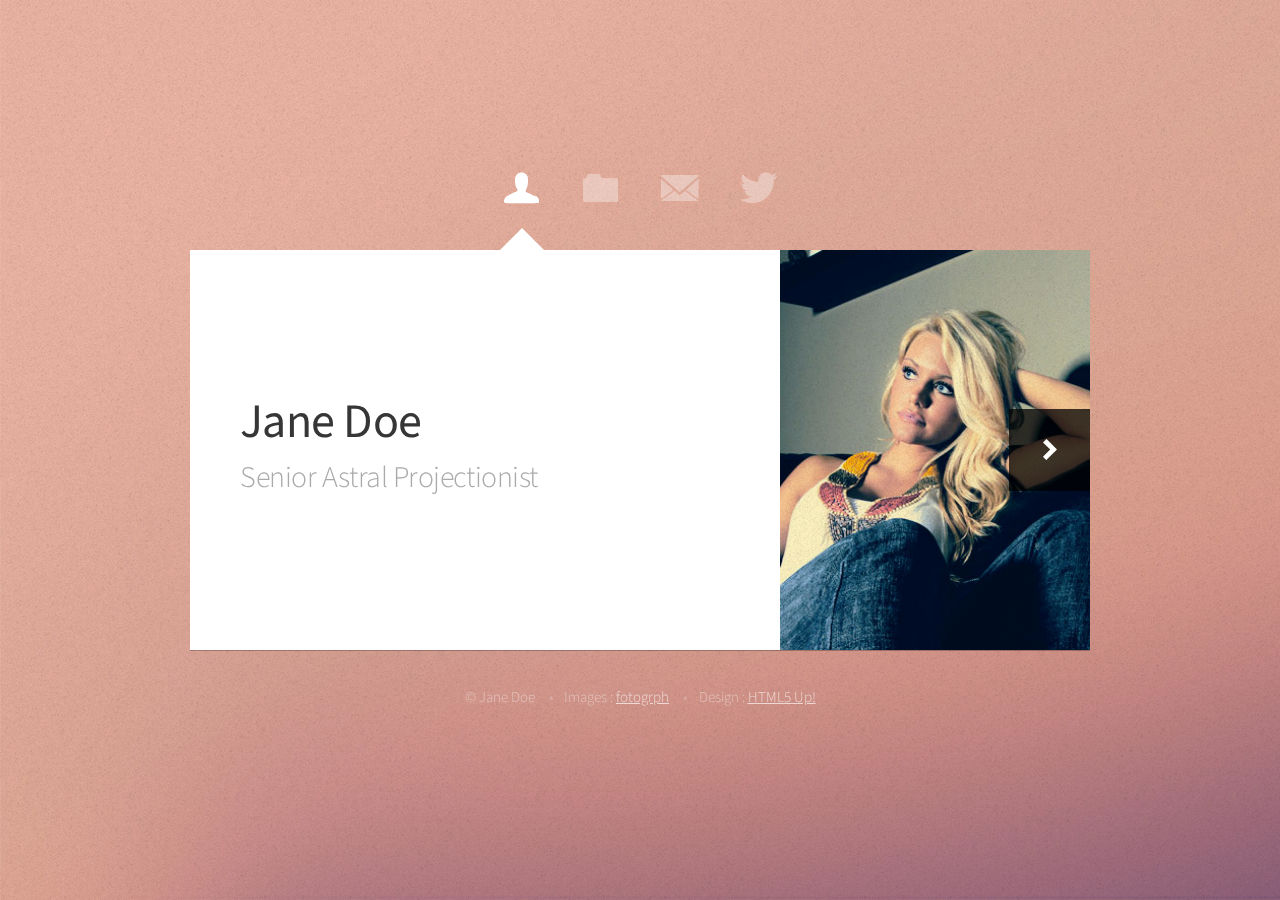
==== commit 4c0b27f2: "Re-did astral" ====
--- a/astral/index.html
+++ b/astral/index.html
@@ -1,9 +1,9 @@
 <!DOCTYPE HTML>
 <html>
 <head>
-<title>JeremyNey</title>
+<title>Astral</title>
 <meta charset="utf-8">
-<link href="http://fonts.googleapis.com/css?family=Source+Sans+Pro:200,300,400,600" rel="stylesheet">
+<link href="http://fonts.googleapis.com/css?family=Source+Sans+Pro:300,400" rel="stylesheet">
 <script src="js/jquery-1.9.1.min.js"></script>
 <script src="css/5grid/init.js?use=mobile,desktop"></script>
 <script src="js/jquery.formerize-1.1.js"></script>
@@ -16,9 +16,6 @@
 <link rel="stylesheet" href="css/style.css">
 <link rel="stylesheet" href="css/style-desktop.css">
 <link rel="stylesheet" href="css/noscript.css">
-<link rel="stylesheet" href="css/skel-noscript.css">
-<link rel="stylesheet" href="css/style.css">
-<link rel="stylesheet" href="css/style-wide.css">
 </noscript>
 <!--[if lte IE 8]>
 <link rel="stylesheet" href="css/ie8.css">
@@ -26,43 +23,44 @@
 </head>
 <body class="homepage">
 <div id="wrapper">
-  <nav id="nav"> 
-    <a href="#me" class="icon icon-user active"><span>Me</span></a> 
-    <a href="#work" class="image avatar48"><img src="images/Bulb.jpg"><span>Work</span></a>
-    <a href="#video" class="image avatar48"><img src="images/Camera.jpg"><span>Video</span></a> 
-    <a href="http://www.bitgiver.xyz/" class="image avatar48"><img src="images/avatar.jpg" ><span>BitGiver</span> </a> 
-    <a href="#email" class="icon icon-mail"><span>Contact</span></a> 
-
-</nav>
+  <nav id="nav"> <a href="#me" class="icon icon-user active"><span>Me</span></a> <a href="#work" class="icon icon-folder"><span>Work</span></a> <a href="#email" class="icon icon-mail"><span>Email Me</span></a> <a href="#" class="icon icon-twitter"><span>Twitter</span></a> </nav>
   <div id="main">
     <article id="me" class="panel">
       <header>
-        <h1>Jeremy B. Ney</h1>
-        <span class="byline">Earth Trotter <Br>Brooklyn Native<br>Macro Minded</span> </header>
-      <a href="#work" class="jumplink pic"> <span class="jumplink arrow icon icon-right"><span>See my work</span></span> <img src="images/me.jpg" alt=""> </a> 
-    </article>
+        <h1>Jane Doe</h1>
+        <span class="byline">Senior Astral Projectionist</span> </header>
+      <a href="#work" class="jumplink pic"> <span class="jumplink arrow icon icon-right"><span>See my work</span></span> <img src="images/me.jpg" alt=""> </a> </article>
     <article id="work" class="panel">
       <header>
         <h2>Work</h2>
       </header>
-      <p> I was born in Park Slope and have tried to travel the world to find adventure. I record my life as often as I can, and sometimes that takes the form of poetry. </p>
+      <p> Phasellus enim sapien, blandit ullamcorper elementum eu, condimentum eu elit. Vestibulum ante ipsum primis in faucibus orci luctus et ultrices posuere cubilia luctus elit eget interdum. </p>
       <section class="5grid is-gallery">
         <div class="row">
-          <div class="4u"> <a href="Assets/Not Even a Color.pdf" class="image image-full"><img src="images/1.jpg" alt=""></a> </div>
-          <div class="4u"> <a href="Assets/Strangers.pdf" class="image image-full"><img src="images/2.jpg" alt=""></a> </div>
-          <div class="4u"> <a href="Assets/Jack DeVille.pdf" class="image image-full"><img src="images/3.jpg" alt=""></a> </div>
+          <div class="4u"> <a href="#" class="image image-full"><img src="images/1.jpg" alt=""></a> </div>
+          <div class="4u"> <a href="#" class="image image-full"><img src="images/2.jpg" alt=""></a> </div>
+          <div class="4u"> <a href="#" class="image image-full"><img src="images/3.jpg" alt=""></a> </div>
         </div>
         <div class="row">
-          <div class="4u"> <a href="Assets/Fish Current.pdf" class="image image-full"><img src="images/4.jpg" alt=""></a> </div>
-          <div class="4u"> <a href="Assets/Montauk Lighthouse" class="image image-full"><img src="images/5.jpg" alt=""></a> </div>
-          <div class="4u"> <a href="Assets/Petrified Forest" class="image image-full"><img src="images/6.jpg" alt=""></a> </div>
+          <div class="4u"> <a href="#" class="image image-full"><img src="images/4.jpg" alt=""></a> </div>
+          <div class="4u"> <a href="#" class="image image-full"><img src="images/5.jpg" alt=""></a> </div>
+          <div class="4u"> <a href="#" class="image image-full"><img src="images/6.jpg" alt=""></a> </div>
         </div>
         <div class="row">
-          <div class="4u"> <a href="http://www.bitgiver.xyz/" class="image image-full"><img src="images/7.jpg" alt=""></a> </div>
-          <div class="4u"> <a href="http://www.bitgiver.xyz/" class="image image-full"><img src="images/8.jpg" alt=""></a> </div>
-          <div class="4u"> <a href="http://www.bitgiver.xyz/" class="image image-full"><img src="images/9.jpg" alt=""></a> </div>
+          <div class="4u"> <a href="#" class="image image-full"><img src="images/7.jpg" alt=""></a> </div>
+          <div class="4u"> <a href="#" class="image image-full"><img src="images/8.jpg" alt=""></a> </div>
+          <div class="4u"> <a href="#" class="image image-full"><img src="images/9.jpg" alt=""></a> </div>
         </div>
-        
+        <div class="row">
+          <div class="4u"> <a href="#" class="image image-full"><img src="images/10.jpg" alt=""></a> </div>
+          <div class="4u"> <a href="#" class="image image-full"><img src="images/11.jpg" alt=""></a> </div>
+          <div class="4u"> <a href="#" class="image image-full"><img src="images/12.jpg" alt=""></a> </div>
+        </div>
+        <div class="row">
+          <div class="4u"> <a href="#" class="image image-full"><img src="images/13.jpg" alt=""></a> </div>
+          <div class="4u"> <a href="#" class="image image-full"><img src="images/14.jpg" alt=""></a> </div>
+          <div class="4u"> <a href="#" class="image image-full"><img src="images/15.jpg" alt=""></a> </div>
+        </div>
       </section>
     </article>
     <article id="email" class="panel">
@@ -97,38 +95,12 @@
         </div>
       </form>
     </article>
-    <article id="video" class="panel">
-      <header>
-        <h2>Video</h2>
-      </header>
-      <p> Pictures are worth a thousand words. And videos are just moving pictures. All content shot with GoPro Hero3+  </p>
-      <section class="5grid is-gallery">
-        <div class="row-middle">
-          <div class="container-small"> <iframe width="560" height="315" src="https://www.youtube.com/embed/yXse7ncHv58" frameborder="0" allowfullscreen></iframe></div>
-          <div class="container-small"> <iframe width="560" height="315" src="https://www.youtube.com/embed/p30pK4KWbIU" frameborder="0" allowfullscreen></iframe></div>
-          <div class="container-small"> <iframe width="560" height="315" src="https://www.youtube.com/embed/Jm1zObsOVWQ" frameborder="0" allowfullscreen></iframe></div>
-          <div class="container-small"> <iframe width="560" height="315" src="https://www.youtube.com/embed/DOnyf68H-4Q" frameborder="0" allowfullscreen></iframe></div>
-          <div class="container-small"> <iframe width="560" height="315" src="https://www.youtube.com/embed/L6DTUfgl3i0" frameborder="0" allowfullscreen></iframe></div>
-          <div class="container-small"> <iframe width="560" height="315" src="https://www.youtube.com/embed/erAhywWAyOg" frameborder="0" allowfullscreen></iframe></div>
-          <div class="container-small"> <iframe width="560" height="315" src="https://www.youtube.com/embed/X7T05jkLgJs" frameborder="0" allowfullscreen></iframe></div>
-          <div class="container-small"> <iframe width="560" height="315" src="https://www.youtube.com/embed/KkYXE_Zk_XE" frameborder="0" allowfullscreen></iframe></div>
-        </div>
-        
-      </section>
-    </article>
-
-
-
   </div>
-
-
-
-
   <div id="footer">
     <ul class="links">
-      <li>&copy; Jeremy B. Ney</li>
-      <li>LinkedIn : <a href="https://www.linkedin.com/in/jeremy-ney-0b46762b">Connect</a></li>
-      <li>BitGiver : <a href="http://www.bitgiver.xyz/">Give a Bit</a></li>
+      <li>&copy; Jane Doe</li>
+      <li>Images : <a href="http://fotogrph.com/">fotogrph</a></li>
+      <li>Design : <a href="http://html5up.net/">HTML5 Up!</a></li>
     </ul>
   </div>
 </div>
